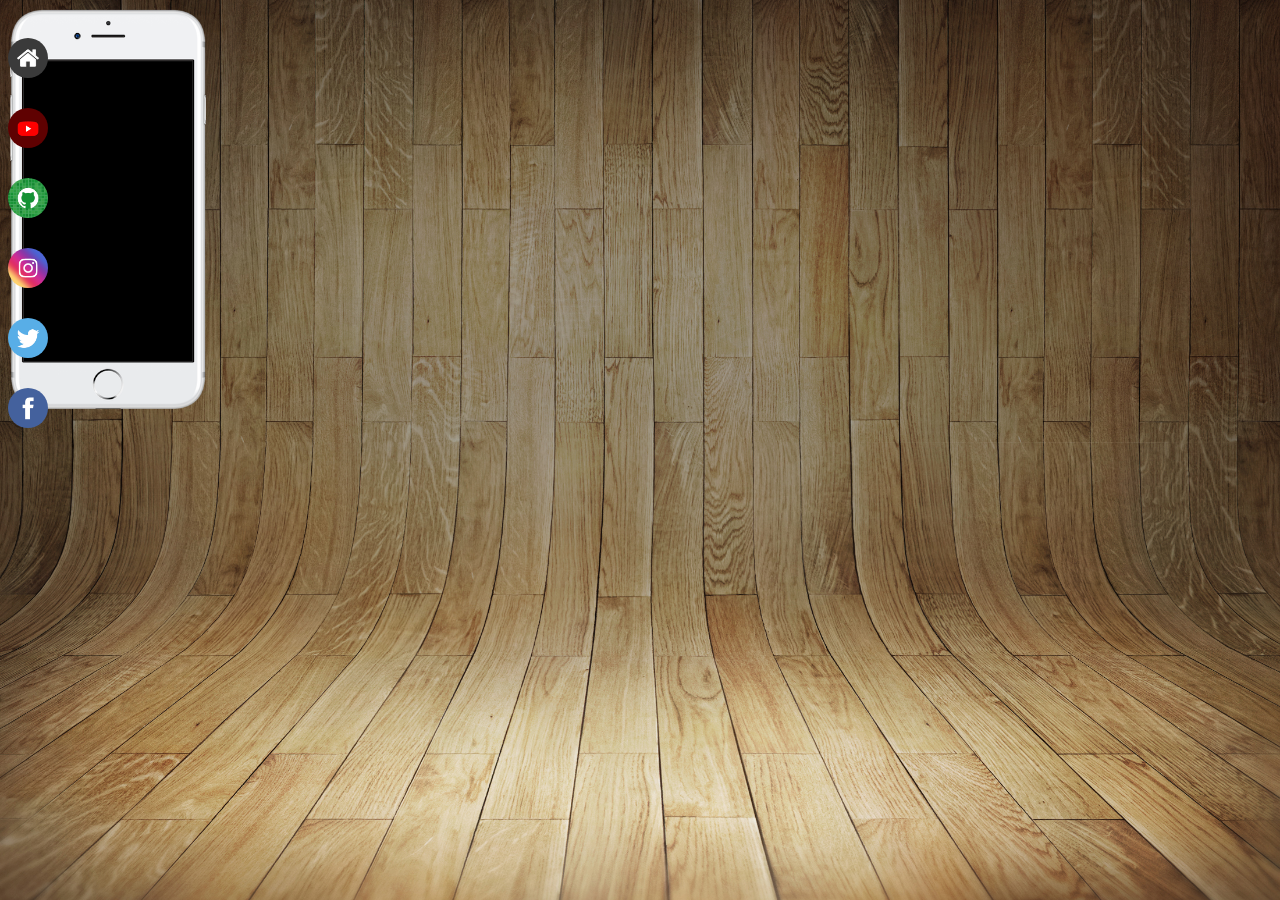
==== index.html @ cec4128a "projeto social" ====
<!DOCTYPE html>
<html lang="en">
<head>
    <meta charset="UTF-8">
    <meta name="viewport" content="width=device-width, initial-scale=1.0">
    <title>Minhas redes sociais</title>
    <link rel="shortcut icon" href="favicon.ico" type="image/x-icon">
    <link rel="stylesheet" href="Css/style.css">
</head>
<body>
    <main>
        <div id="iphone">
            <img src="imagens/frame-iphone.png" alt="Nao foi possivel carregar" id="tela">
        </div>
        <Nav id="link">
            <a href="#" target="frame"><img src="imagens/logo-home.jpg" alt="Nao foi possivel carregar" class="ico"></a>
            <a href="#" target="frame"> <img src="imagens/logo-youtube.jpg" alt="Nao foi possivel carregar" class="ico"></a>
            <a href="#" target="frame"> <img src="imagens/logo-github.jpg" alt="Nao foi possivel carregar" class="ico"></a>
            <a href="#" target="frame"> <img src="imagens/logo-instagram.jpg" alt="Nao foi possivel carregar" class="ico"></a>
            <a href="#" target="frame"> <img src="imagens/logo-twitter.jpg" alt="Nao foi possivel carregar" class="ico"></a>
            <a href="#" target="frame"> <img src="imagens/logo-facebook.jpg" alt="Nao foi possivel carregar" class="ico"></a>
        </Nav>
    </main>    
</body>
</html>
---- Css/style.css ----
@charset "UTF-8";

body {
    background-image: url(../imagens/fundo-madeira.jpg);
    background-size: cover;
    background-repeat: no-repeat;
    height: 98vh;
    background-attachment: fixed;
}

#tela {
    display: inline-flex;
    margin: auto;
    width: 200px;
    
    
}

#link, #iphone {
    display: inline-block;
    position: absolute;
}

 
.ico {
    width: 40px;
    border-radius: 30px;
    display: block;
    margin-top: 30px;
    justify-content: right;
    align-items: right;
}
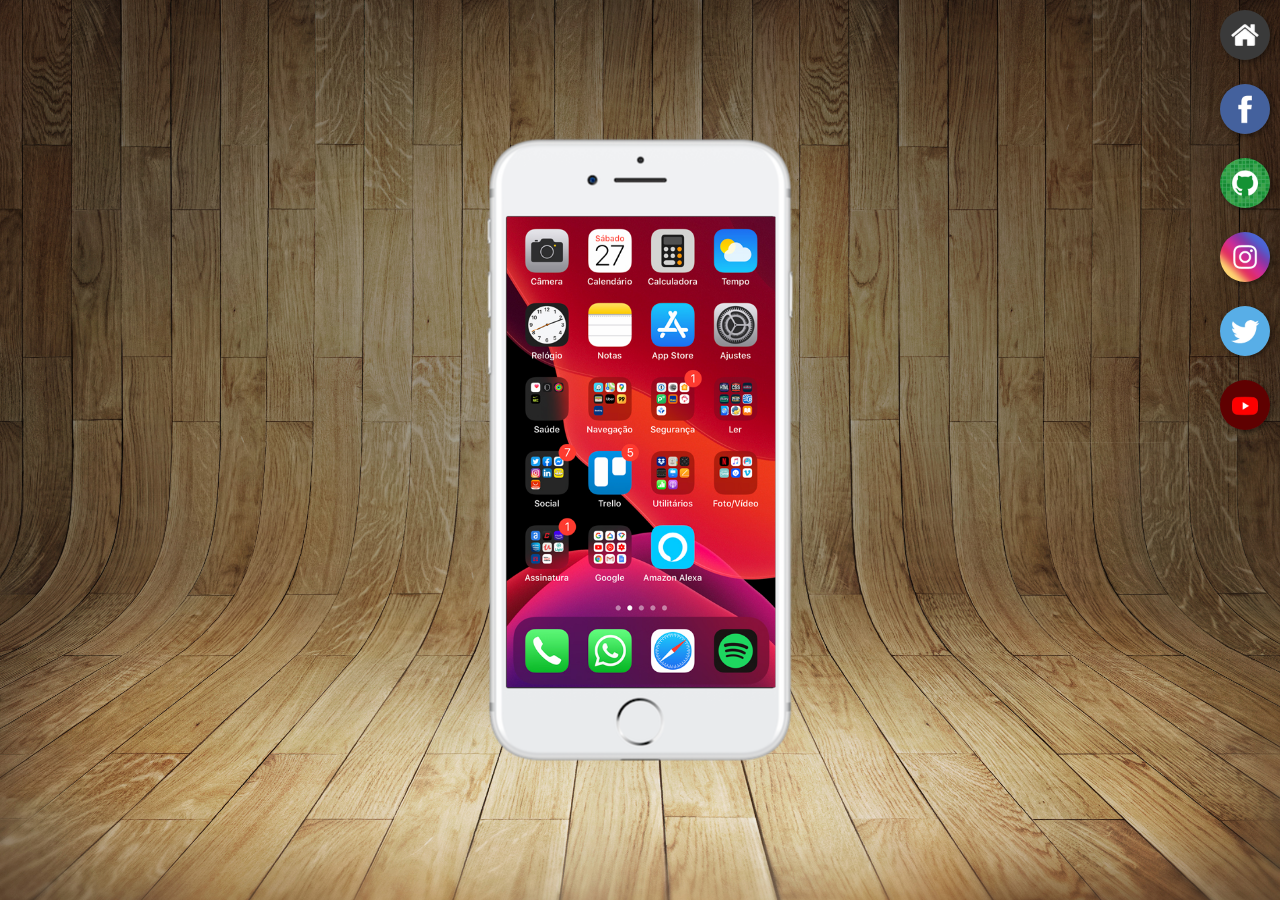
==== commit a5547dc3: "Conclui o projeto" ====
--- a/index.html
+++ b/index.html
@@ -9,17 +9,19 @@
 </head>
 <body>
     <main>
-        <div id="iphone">
-            <img src="imagens/frame-iphone.png" alt="Nao foi possivel carregar" id="tela">
-        </div>
-        <Nav id="link">
-            <a href="#" target="frame"><img src="imagens/logo-home.jpg" alt="Nao foi possivel carregar" class="ico"></a>
-            <a href="#" target="frame"> <img src="imagens/logo-youtube.jpg" alt="Nao foi possivel carregar" class="ico"></a>
-            <a href="#" target="frame"> <img src="imagens/logo-github.jpg" alt="Nao foi possivel carregar" class="ico"></a>
-            <a href="#" target="frame"> <img src="imagens/logo-instagram.jpg" alt="Nao foi possivel carregar" class="ico"></a>
-            <a href="#" target="frame"> <img src="imagens/logo-twitter.jpg" alt="Nao foi possivel carregar" class="ico"></a>
-            <a href="#" target="frame"> <img src="imagens/logo-facebook.jpg" alt="Nao foi possivel carregar" class="ico"></a>
-        </Nav>
+        <section id="telefone">
+            <iframe src="home.html" name="tela" id="tela" frameborder="0"></iframe>
+
+        </section>
+        <section id="social">
+            <a href="home.html" target="tela"> <img src="imagens/logo-home.jpg" alt="Home"></a> <br>
+            <a href="facebook.html" target="tela"> <img src="imagens/logo-facebook.jpg" alt="Facebook"></a> <br>
+            <a href="github.html" target="tela"> <img src="imagens/logo-github.jpg" alt="Github"></a> <br>
+            <a href="instagram.html" target="tela"> <img src="imagens/logo-instagram.jpg" alt="Instagram"></a> <br>
+            <a href="imagens/" target="tela"> <img src="imagens/logo-twitter.jpg" alt="X"></a> <br>
+            <a href="#" target="tela"> <img src="imagens/logo-youtube.jpg" alt=""></a>
+
+        </section>
     </main>    
 </body>
 </html>--- a/Css/style.css
+++ b/Css/style.css
@@ -1,32 +1,60 @@
 @charset "UTF-8";
 
-body {
+*{
+    margin: 0px;
+    padding: 0px;
+}
+
+html, body {
     background-image: url(../imagens/fundo-madeira.jpg);
     background-size: cover;
     background-repeat: no-repeat;
-    height: 98vh;
+    height: 100vh;
+    width: 100vw;
     background-attachment: fixed;
+    background-color: black;
 }
 
-#tela {
-    display: inline-flex;
-    margin: auto;
-    width: 200px;
-    
-    
+main {
+    height: 100vh;
+    position: relative;
 }
 
-#link, #iphone {
-    display: inline-block;
+#telefone {
     position: absolute;
+    top: 50%;
+    left: 50%;
+    transform: translate(-50%, -50%);
+    height: 627px;
+    width: 311px;
+    background: url(../imagens/frame-iphone.png);
+    background-repeat: no-repeat;
+}
+#tela {
+    position: relative;
+    top: 80px;
+    left: 22px;
+    width: 269px;
+    height: 471px;
+}
+#social {
+    text-align: right;
 }
 
- 
-.ico {
-    width: 40px;
-    border-radius: 30px;
-    display: block;
-    margin-top: 30px;
-    justify-content: right;
-    align-items: right;
+#social img {
+    width: 50px;
+    margin: 10px;
+    border-radius: 50%;
+    box-shadow: 2px 2px 5px rgba(0, 0, 0, 0.411);
+    box-sizing: border-box;
+}
+
+#social img:hover {
+    border: 2px solid rgba(255, 255, 255, 0.603);
+    transform: translate(-3px, -3px);
+    box-shadow: 5px 5px 10px rgba(0, 0, 0, 0.61);
+    transition: transform .5s;
+}
+#social a {
+    width: 100vw;
 }